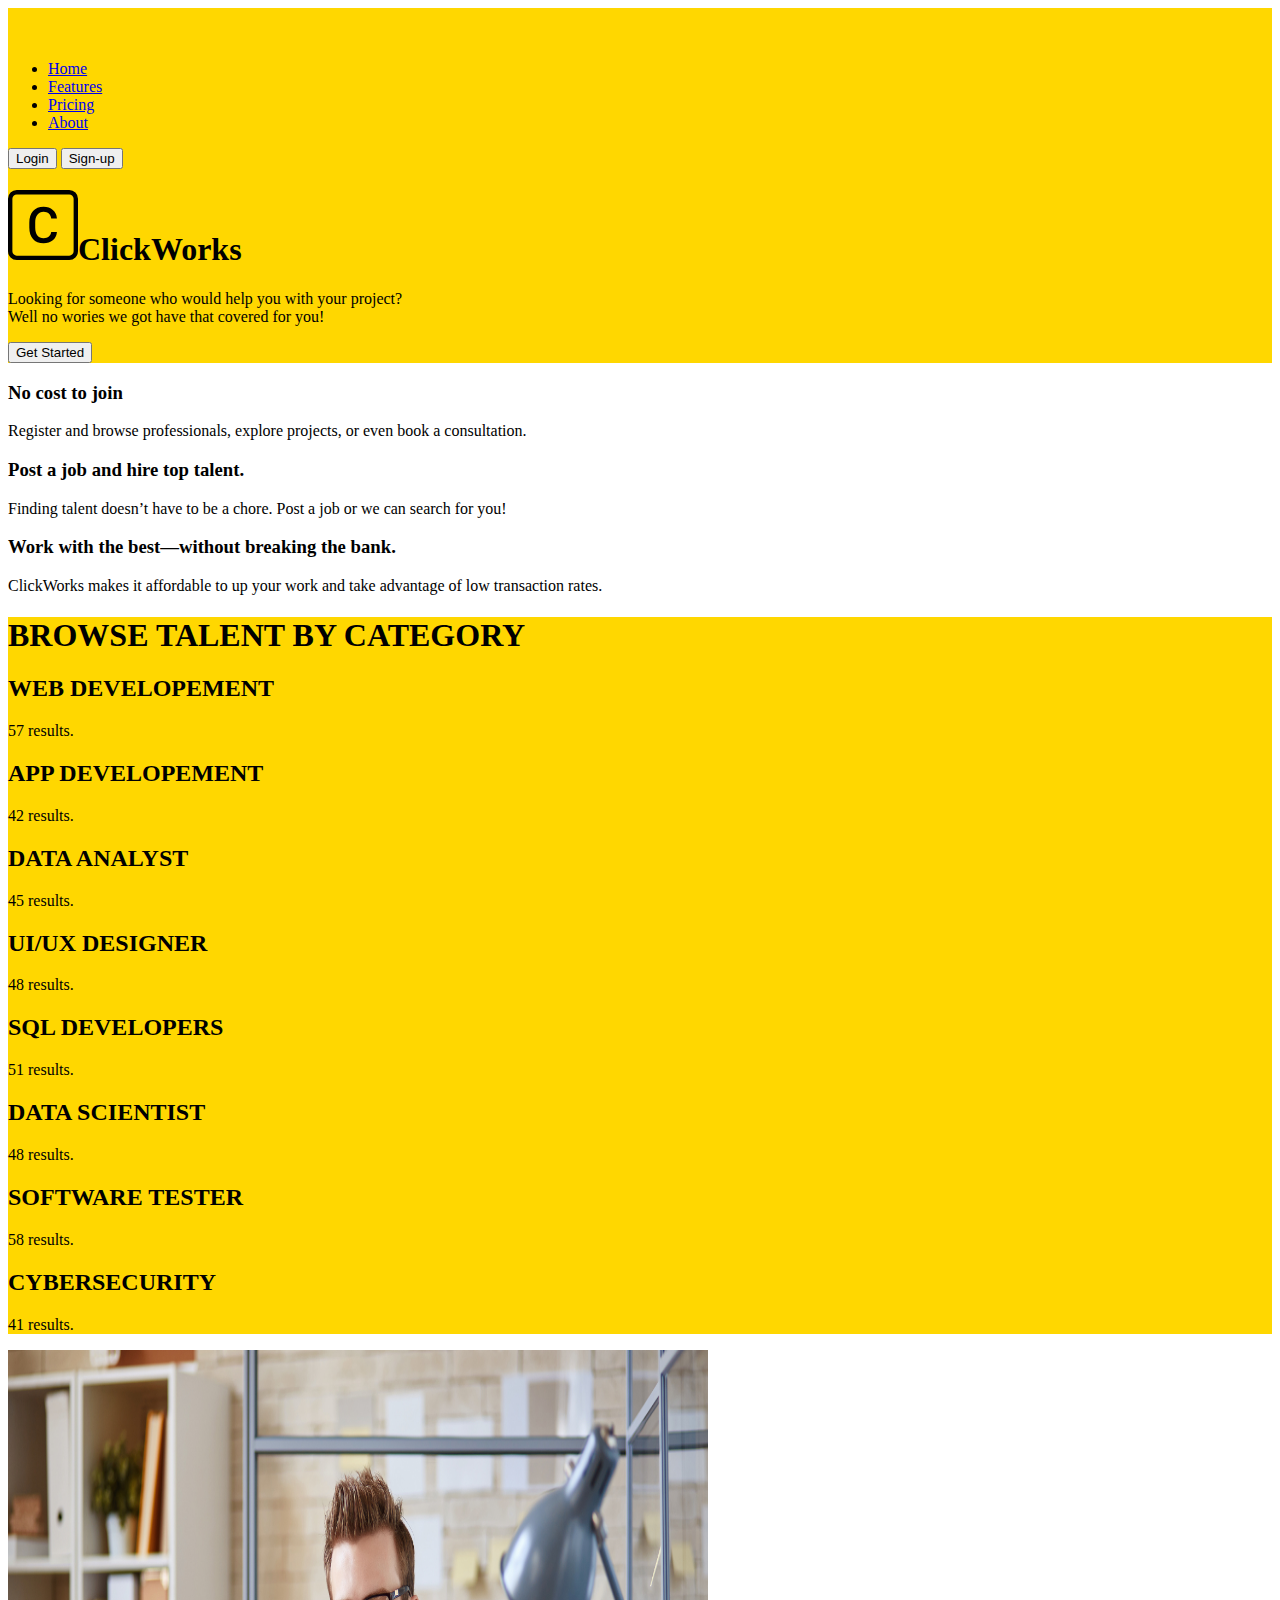
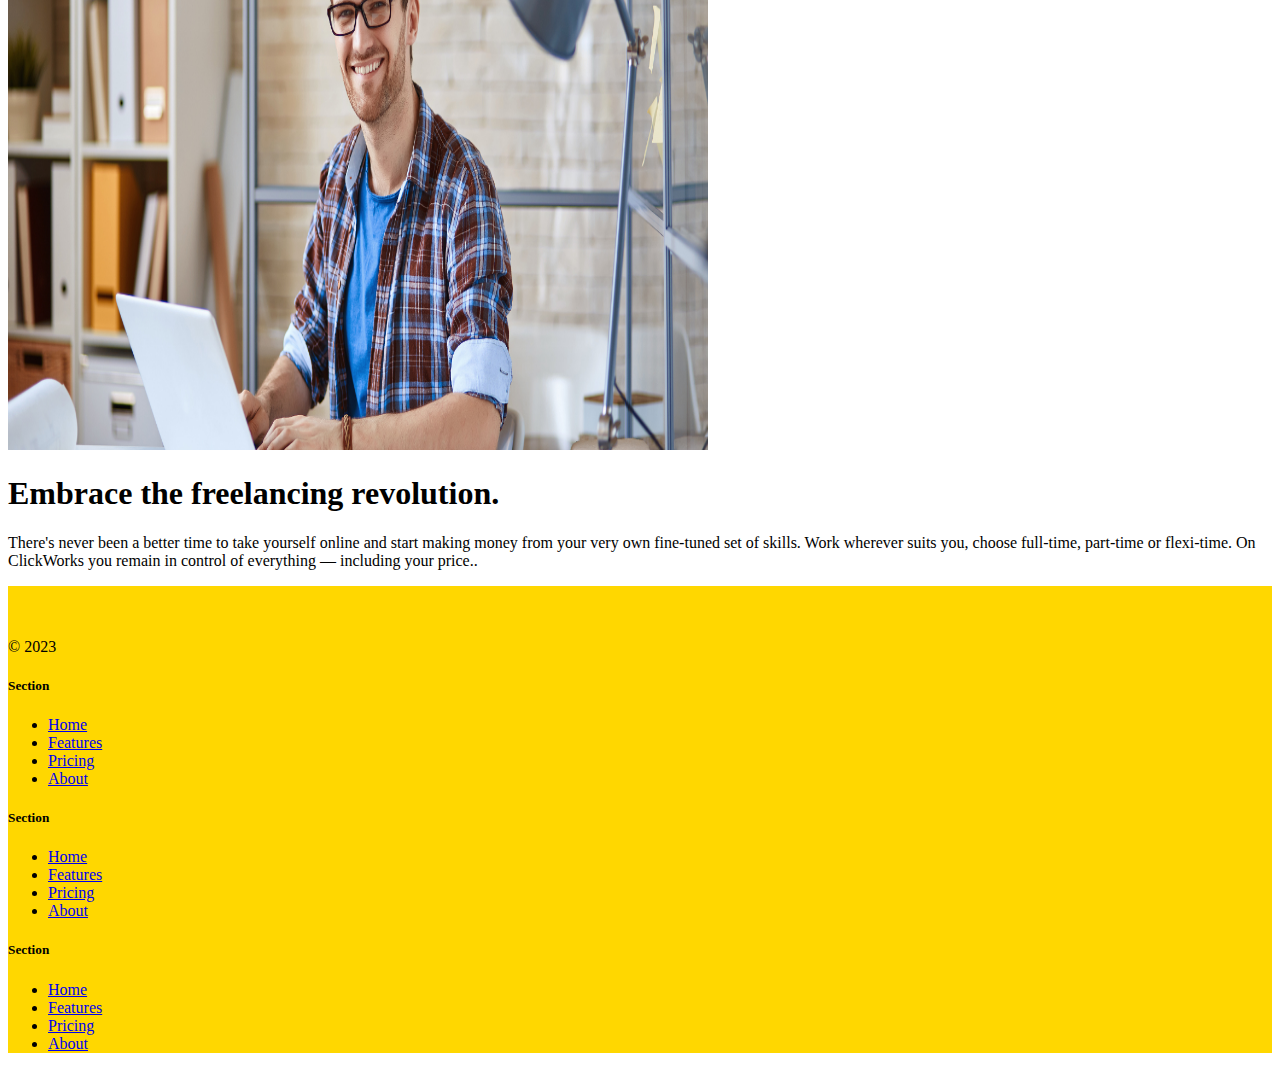
==== index.html @ 7904ba08 "Add files via upload" ====
<!DOCTYPE html>
<html lang="en">
<head>
    <meta charset="UTF-8">
    <meta http-equiv="X-UA-Compatible" content="IE=edge">
    <meta name="viewport" content="width=device-width, initial-scale=1.0">
    <title>ClickWorks</title>
    <link href="https://cdn.jsdelivr.net/npm/bootstrap@5.3.0-alpha3/dist/css/bootstrap.min.css" rel="stylesheet" integrity="sha384-KK94CHFLLe+nY2dmCWGMq91rCGa5gtU4mk92HdvYe+M/SXH301p5ILy+dN9+nJOZ" crossorigin="anonymous">
    <link rel="stylesheet" href="styles.css">
    <link rel="icon" href="favicon-32x32.png">
</head>
<body>
  <section class="gradient-background">
    <header class="p-3 bootstrap-warning">
        <div class="container">
          <div class="d-flex flex-wrap align-items-center justify-content-center justify-content-lg-start">
            <a href="/" class="d-flex align-items-center mb-2 mb-lg-0 text-white text-decoration-none">
              <svg class="bi me-2" width="40" height="32" role="img" aria-label="Bootstrap"><use xlink:href="#bootstrap"></use></svg>
            </a>
    
            <ul class="nav col-12 col-lg-auto me-lg-auto mb-2 justify-content-center mb-md-0">
              <li><a href="#" class="nav-link px-2 text-dark">Home</a></li>
              <li><a href="#" class="nav-link px-2 text-dark">Features</a></li>
              <li><a href="#" class="nav-link px-2 text-dark">Pricing</a></li>
              
              <li><a href="#" class="nav-link px-2 text-dark">About</a></li>
            </ul>
    

    
            <div class="text-end">
              <button type="button" class="btn btn-light me-2">Login</button>
              <button type="button" class="btn btn-dark">Sign-up</button>
            </div>
          </div>
        </div>
      </header>
      <div class="px-4 py-5 my-5 text-center">
        
        <h1 class="display-3 fw-bold text-body-emphasis"><svg xmlns="http://www.w3.org/2000/svg" width="70" height="70" fill="currentColor" class="bi bi-c-square" viewBox="0 0 16 16">
          <path d="M8.146 4.992c-1.212 0-1.927.92-1.927 2.502v1.06c0 1.571.703 2.462 1.927 2.462.979 0 1.641-.586 1.729-1.418h1.295v.093c-.1 1.448-1.354 2.467-3.03 2.467-2.091 0-3.269-1.336-3.269-3.603V7.482c0-2.261 1.201-3.638 3.27-3.638 1.681 0 2.935 1.054 3.029 2.572v.088H9.875c-.088-.879-.768-1.512-1.729-1.512Z"/>
          <path d="M0 2a2 2 0 0 1 2-2h12a2 2 0 0 1 2 2v12a2 2 0 0 1-2 2H2a2 2 0 0 1-2-2V2Zm15 0a1 1 0 0 0-1-1H2a1 1 0 0 0-1 1v12a1 1 0 0 0 1 1h12a1 1 0 0 0 1-1V2Z"/>
        </svg>ClickWorks</h1>
        <div class="col-lg-6 mx-auto">
          <p class="lead mb-4">Looking for someone who would help you with your project?<br> Well no wories we got have that covered for you!</p>
          <div class="d-grid gap-2 d-sm-flex justify-content-sm-center">
            <button type="button" class="btn btn-dark btn-lg px-4 gap-3">Get Started</button>
            
          </div>
        </div>
      </div>
  </section>
  <section>
    <div class="container px-4 py-7" id="hanging-icons">
      
      <div class="row g-4 py-5 row-cols-1 row-cols-lg-3">
        <div class="col d-flex align-items-start">
 
          <div>
            <h3 class="fs-2">No cost to join</h3>
            <p>Register and browse professionals, explore projects, or even book a consultation.</p>
         
            
          </div>
        </div>
        <div class="col d-flex align-items-start">
      
          <div>
            <h3 class="fs-2">Post a job and hire top talent.</h3>
            <p>Finding talent doesn’t have to be a chore. Post a job or we can search for you!</p>
        
          </div>
        </div>
        <div class="col d-flex align-items-start">
     
          <div>
            <h3 class="fs-2">Work with the best—without breaking the bank.</h3>
            <p>ClickWorks makes it affordable to up your work and take advantage of low transaction rates.</p>
          
          </div>
        </div>
      </div>
    </div>


  </section>
  <section class="gradient-background">
    <div class="container my-5">
      <div class="p-5 text-center bg-body-gold rounded-3">
        <h1 class="text-body-emphasis">BROWSE TALENT BY CATEGORY</h1>
 
      </div>
    </div>
    <div class="row justify-content-center align-items-center p-3">
      <div class="col-md-4">
        <div class="h-100 p-5 text-bg-light rounded-3">
          <h2>WEB DEVELOPEMENT</h2>
          <p>57 results.</p>
          
        </div>
      </div>
      <div class="col-md-4">
        <div class="h-100 p-5 bg-body-tertiary border rounded-3">
          <h2>APP DEVELOPEMENT</h2>
          <p>42 results.</p>
          
        </div>
      </div>
    </div>
    <div class="row justify-content-center align-items-center p-3">
      <div class="col-md-4">
        <div class="h-100 p-5 text-bg-light rounded-3">
          <h2>DATA ANALYST</h2>
          <p>45 results.</p>
          
        </div>
      </div>
      <div class="col-md-4">
        <div class="h-100 p-5 bg-body-tertiary border rounded-3">
          <h2>UI/UX DESIGNER</h2>
          <p>48 results.</p>
          
        </div>
      </div>
    </div>
    <div class="row justify-content-center align-items-center p-3">
      <div class="col-md-4">
        <div class="h-100 p-5 text-bg-light rounded-3">
          <h2>SQL DEVELOPERS</h2>
          <p>51 results.</p>
          
        </div>
      </div>
      <div class="col-md-4">
        <div class="h-100 p-5 bg-body-tertiary border rounded-3">
          <h2>DATA SCIENTIST</h2>
          <p>48 results.</p>
          
        </div>
      </div>
    </div>
    <div class="row justify-content-center align-items-center p-3">
      <div class="col-md-4">
        <div class="h-100 p-5 text-bg-light rounded-3">
          <h2>SOFTWARE TESTER</h2>
          <p>58 results.</p>
          
        </div>
      </div>
      <div class="col-md-4">
        <div class="h-100 p-5 bg-body-tertiary border rounded-3">
          <h2>CYBERSECURITY</h2>
          <p>41 results.</p>
          
        </div>
      </div>
    </div>
    





  </section>
  <section>
    <div class="container col-xxl-8 px-4 py-5">
      <div class="row flex-lg-row-reverse align-items-center g-5 py-5">
        <div class="col-10 col-sm-8 col-lg-6">
          <img src="fl.png" class="d-block mx-lg-auto img-fluid" alt="Bootstrap Themes" width="700" height="700" loading="lazy">
        </div>
        <div class="col-lg-6">
          <h1 class="display-5 fw-bold text-body-emphasis lh-1 mb-3">Embrace the freelancing revolution.</h1>
          <p class="lead">There's never been a better time to take yourself online and start making money from your very own fine-tuned set of skills.

            Work wherever suits you, choose full-time, part-time or flexi-time. On ClickWorks you remain in control of everything — including your price..</p>
         
        </div>
      </div>
    </div>
  </section>
  <section class="gradient-background">
    <div class="container">
      <footer class="row row-cols-1 row-cols-sm-2 row-cols-md-5 pt-5 mt-5 border-top">
        <div class="col mb-3">
          <a href="/" class="d-flex align-items-center mb-3 link-body-emphasis text-decoration-none">
            <svg class="bi me-2" width="40" height="32"><use xlink:href="#bootstrap"></use></svg>
          </a>
          <p class="text-body-secondary">© 2023</p>
        </div>
    
        <div class="col mb-3">
    
        </div>
    
        <div class="col mb-3">
          <h5>Section</h5>
          <ul class="nav flex-column">
            <li class="nav-item mb-2"><a href="#" class="nav-link p-0 text-body-secondary">Home</a></li>
            <li class="nav-item mb-2"><a href="#" class="nav-link p-0 text-body-secondary">Features</a></li>
            <li class="nav-item mb-2"><a href="#" class="nav-link p-0 text-body-secondary">Pricing</a></li>
            
            <li class="nav-item mb-2"><a href="#" class="nav-link p-0 text-body-secondary">About</a></li>
          </ul>
        </div>
    
        <div class="col mb-3">
          <h5>Section</h5>
          <ul class="nav flex-column">
            <li class="nav-item mb-2"><a href="#" class="nav-link p-0 text-body-secondary">Home</a></li>
            <li class="nav-item mb-2"><a href="#" class="nav-link p-0 text-body-secondary">Features</a></li>
            <li class="nav-item mb-2"><a href="#" class="nav-link p-0 text-body-secondary">Pricing</a></li>
           
            <li class="nav-item mb-2"><a href="#" class="nav-link p-0 text-body-secondary">About</a></li>
          </ul>
        </div>
    
        <div class="col mb-3">
          <h5>Section</h5>
          <ul class="nav flex-column">
            <li class="nav-item mb-2"><a href="#" class="nav-link p-0 text-body-secondary">Home</a></li>
            <li class="nav-item mb-2"><a href="#" class="nav-link p-0 text-body-secondary">Features</a></li>
            <li class="nav-item mb-2"><a href="#" class="nav-link p-0 text-body-secondary">Pricing</a></li>
            
            <li class="nav-item mb-2"><a href="#" class="nav-link p-0 text-body-secondary">About</a></li>
          </ul>
        </div>
      </footer>
    </div>
  </section>
  <script src="https://cdn.jsdelivr.net/npm/bootstrap@5.3.0-alpha3/dist/js/bootstrap.bundle.min.js" integrity="sha384-ENjdO4Dr2bkBIFxQpeoTz1HIcje39Wm4jDKdf19U8gI4ddQ3GYNS7NTKfAdVQSZe" crossorigin="anonymous"></script>
    
</body>
</html>
---- styles.css ----
.gradient-background {
    background-color: gold;
  }
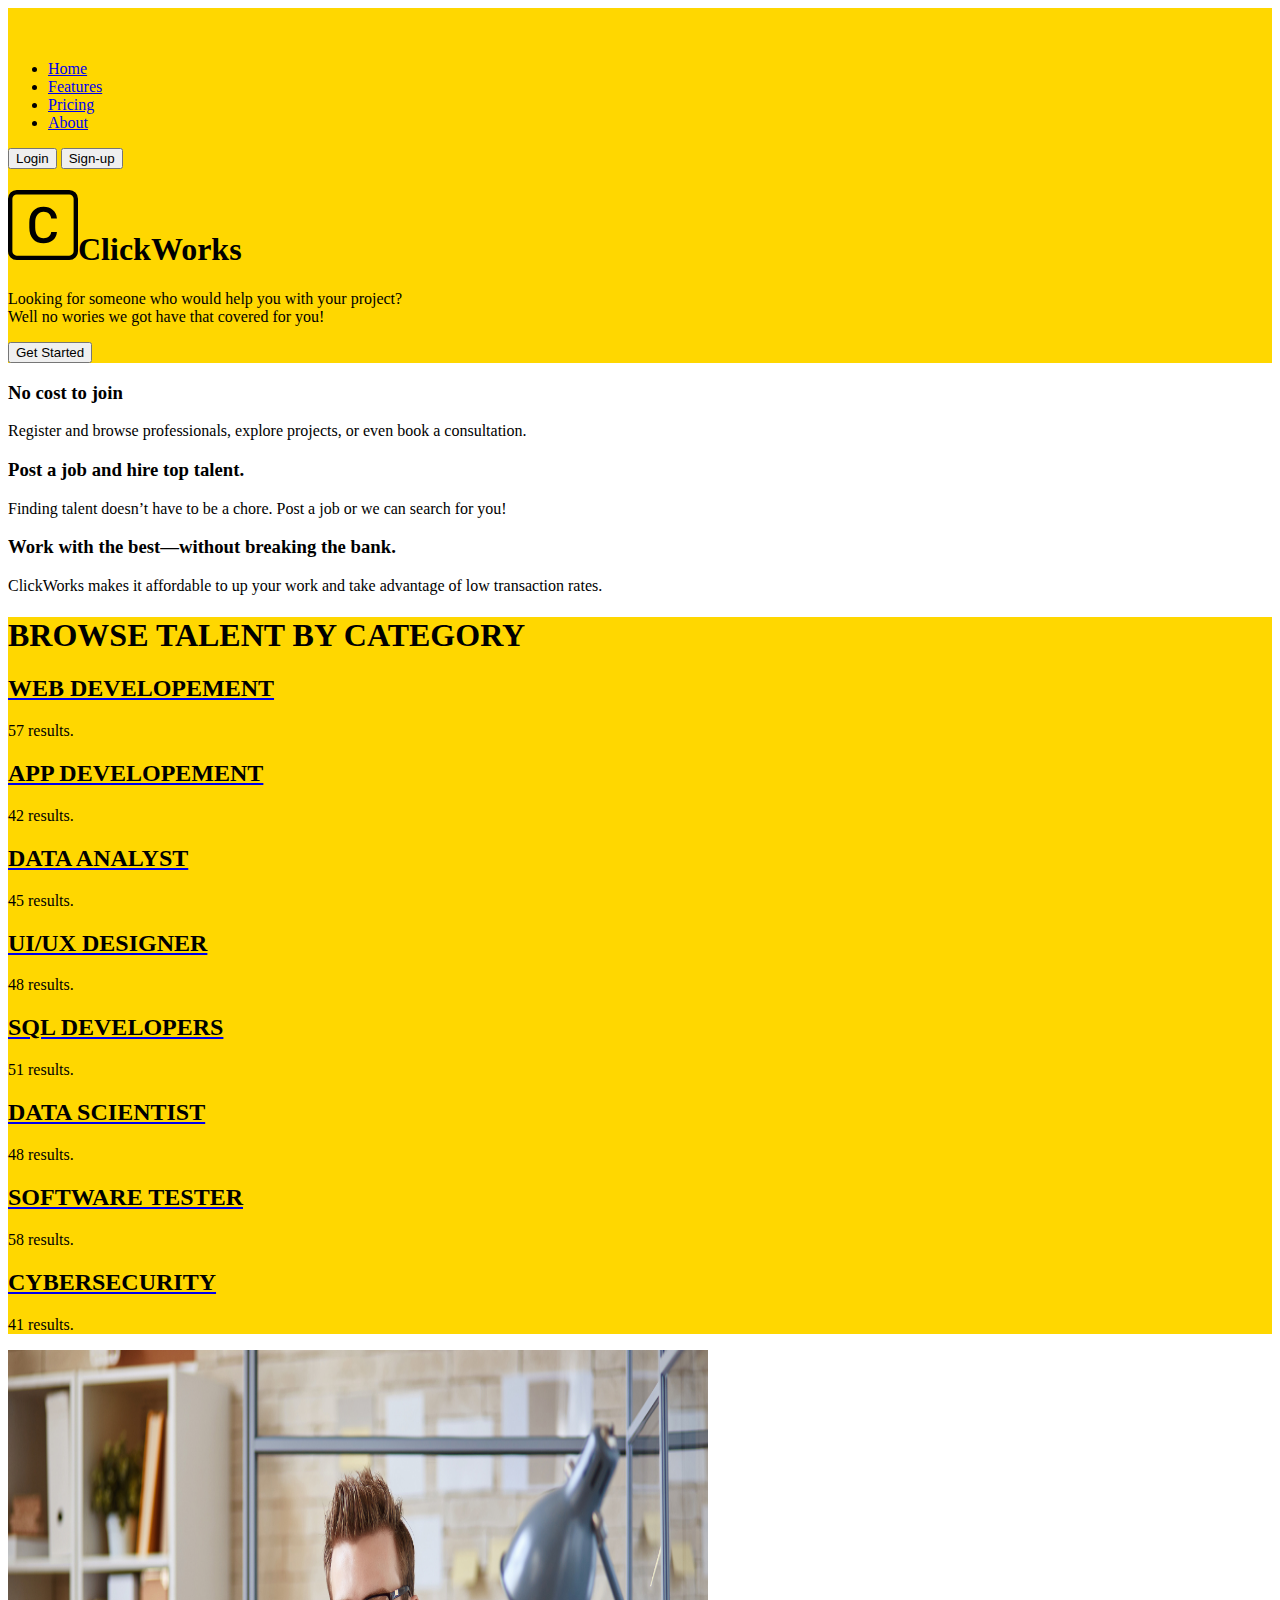
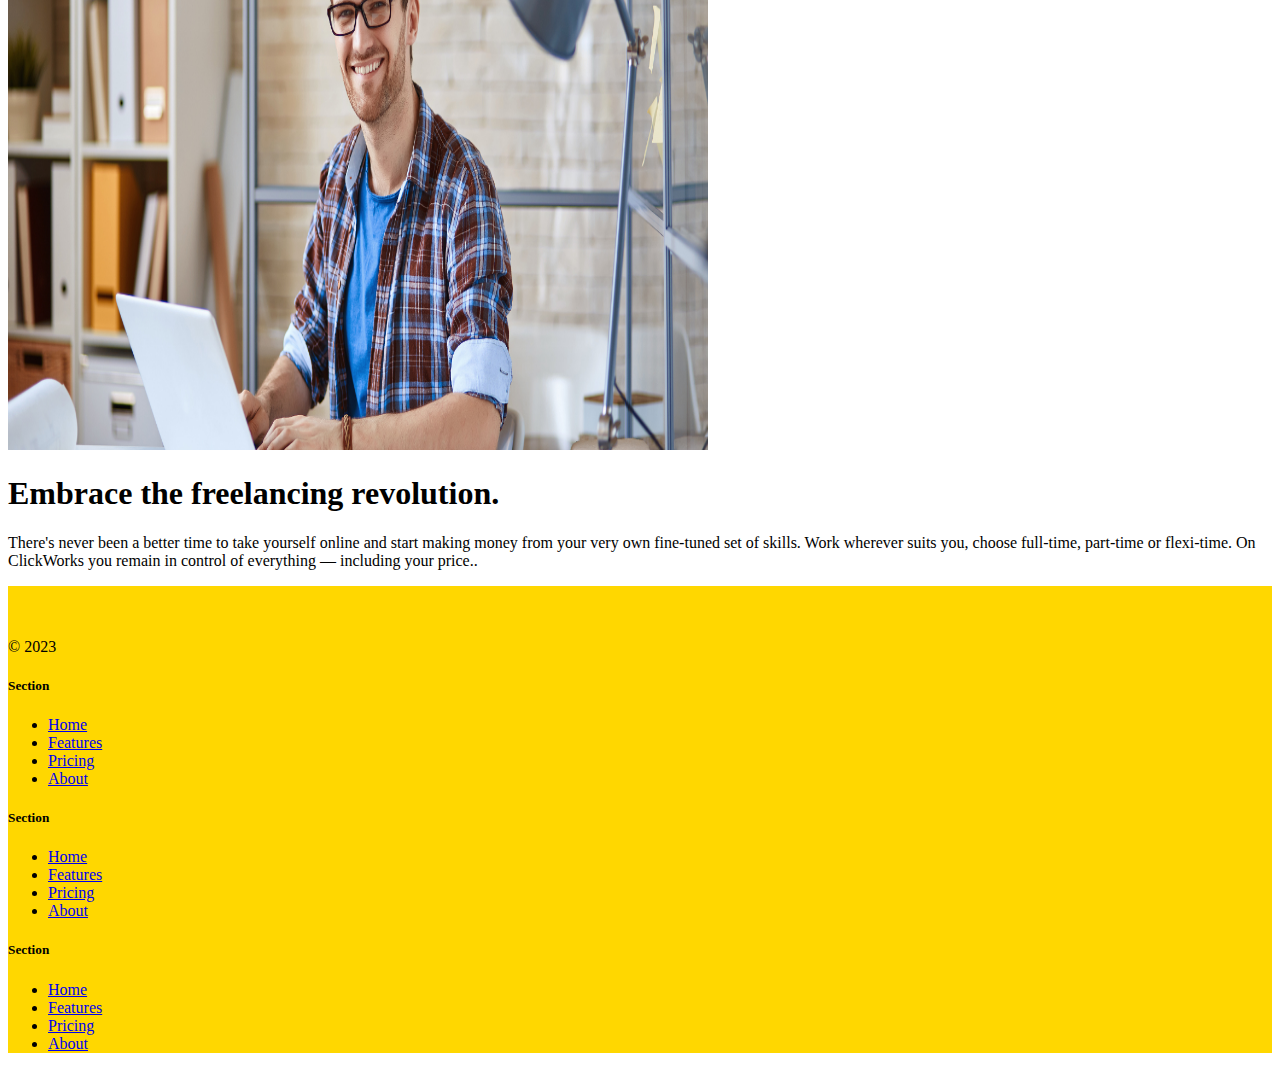
==== commit 80b9f489: "index.html" ====
--- a/index.html
+++ b/index.html
@@ -94,14 +94,18 @@
     <div class="row justify-content-center align-items-center p-3">
       <div class="col-md-4">
         <div class="h-100 p-5 text-bg-light rounded-3">
-          <h2>WEB DEVELOPEMENT</h2>
+
+          <a href="redirect.html">
+          <h2 style="color: black; cursor: pointer; ">WEB DEVELOPEMENT</h2></a>
+
           <p>57 results.</p>
           
         </div>
       </div>
       <div class="col-md-4">
         <div class="h-100 p-5 bg-body-tertiary border rounded-3">
-          <h2>APP DEVELOPEMENT</h2>
+          <a href="redirect.html">
+          <h2 style="color: black; cursor: pointer; ">APP DEVELOPEMENT</h2></a>
           <p>42 results.</p>
           
         </div>
@@ -110,14 +114,17 @@
     <div class="row justify-content-center align-items-center p-3">
       <div class="col-md-4">
         <div class="h-100 p-5 text-bg-light rounded-3">
-          <h2>DATA ANALYST</h2>
+          <a href="redirect.html">
+
+          <h2 style="color: black; cursor: pointer; ">DATA ANALYST</h2></a>
           <p>45 results.</p>
           
         </div>
       </div>
       <div class="col-md-4">
         <div class="h-100 p-5 bg-body-tertiary border rounded-3">
-          <h2>UI/UX DESIGNER</h2>
+          <a href="redirect.html">
+          <h2 style="color: black; cursor: pointer; ">UI/UX DESIGNER</h2></a>
           <p>48 results.</p>
           
         </div>
@@ -126,14 +133,16 @@
     <div class="row justify-content-center align-items-center p-3">
       <div class="col-md-4">
         <div class="h-100 p-5 text-bg-light rounded-3">
-          <h2>SQL DEVELOPERS</h2>
+          <a href="redirect.html">
+          <h2 style="color: black; cursor: pointer; " >SQL DEVELOPERS</h2></a>
           <p>51 results.</p>
           
         </div>
       </div>
       <div class="col-md-4">
         <div class="h-100 p-5 bg-body-tertiary border rounded-3">
-          <h2>DATA SCIENTIST</h2>
+          <a href="redirect.html">
+          <h2 style="color: black; cursor: pointer; ">DATA SCIENTIST</h2></a>
           <p>48 results.</p>
           
         </div>
@@ -142,14 +151,16 @@
     <div class="row justify-content-center align-items-center p-3">
       <div class="col-md-4">
         <div class="h-100 p-5 text-bg-light rounded-3">
-          <h2>SOFTWARE TESTER</h2>
+          <a href="redirect.html">
+          <h2 style="color: black; cursor: pointer; ">SOFTWARE TESTER</h2></a>
           <p>58 results.</p>
           
         </div>
       </div>
       <div class="col-md-4">
         <div class="h-100 p-5 bg-body-tertiary border rounded-3">
-          <h2>CYBERSECURITY</h2>
+          <a href="redirect.html">
+          <h2 style="color: black; cursor: pointer; ">CYBERSECURITY</h2></a>
           <p>41 results.</p>
           
         </div>
@@ -162,6 +173,137 @@
 
 
   </section>
+
+   <!-- <div class="album py-5 bg-body-tertiary">
+    <div class="container">
+
+      <div class="row row-cols-1 row-cols-sm-2 row-cols-md-3 g-3">
+        <div class="col">
+          <div class="card shadow-sm">
+            <svg class="bd-placeholder-img card-img-top" width="100%" height="225" xmlns="http://www.w3.org/2000/svg" role="img" aria-label="Placeholder: Thumbnail" preserveAspectRatio="xMidYMid slice" focusable="false"><title>Placeholder</title><rect width="100%" height="100%" fill="#55595c"></rect><text x="50%" y="50%" fill="#eceeef" dy=".3em">Thumbnail</text></svg>
+            <div class="card-body">
+              <p class="card-text"><b>NIRAJ RAUT</b></p>
+              <p>BACKEND DEVELOPER</p>
+              <P>$60 per hour</P>
+
+              <div class="d-flex justify-content-between align-items-center">
+                
+                
+              </div>
+            </div>
+          </div>
+        </div>
+        <div class="col">
+          <div class="card shadow-sm">
+            <svg class="bd-placeholder-img card-img-top" width="100%" height="225" xmlns="http://www.w3.org/2000/svg" role="img" aria-label="Placeholder: Thumbnail" preserveAspectRatio="xMidYMid slice" focusable="false"><title>Placeholder</title><rect width="100%" height="100%" fill="#55595c"></rect><text x="50%" y="50%" fill="#eceeef" dy=".3em">Thumbnail</text></svg>
+            <div class="card-body">
+              <p class="card-text"><b>ADITYA RATHOD</b></p>
+              <p>UI/UX DESIGNER</p>
+              <P>$70 per hour</P>
+              <div class="d-flex justify-content-between align-items-center">
+                
+                
+              </div>
+            </div>
+          </div>
+        </div>
+        <div class="col">
+          <div class="card shadow-sm">
+            <svg class="bd-placeholder-img card-img-top" width="100%" height="225" xmlns="http://www.w3.org/2000/svg" role="img" aria-label="Placeholder: Thumbnail" preserveAspectRatio="xMidYMid slice" focusable="false"><title>Placeholder</title><rect width="100%" height="100%" fill="#55595c"></rect><text x="50%" y="50%" fill="#eceeef" dy=".3em">Thumbnail</text></svg>
+            <div class="card-body">
+              <p class="card-text"><b>ATHARVA SALVI</b></p>
+              <p>DATA SCIENTIST</p>
+              <p>$80 per hour</p>
+              <div class="d-flex justify-content-between align-items-center">
+                
+              </div>
+            </div>
+          </div>
+        </div>
+
+        <div class="col">
+          <div class="card shadow-sm">
+            <svg class="bd-placeholder-img card-img-top" width="100%" height="225" xmlns="http://www.w3.org/2000/svg" role="img" aria-label="Placeholder: Thumbnail" preserveAspectRatio="xMidYMid slice" focusable="false"><title>Placeholder</title><rect width="100%" height="100%" fill="#55595c"></rect><text x="50%" y="50%" fill="#eceeef" dy=".3em">Thumbnail</text></svg>
+            <div class="card-body">
+              <p class="card-text"><b>KUNAL SHARMA</b></p>
+              <p>DEVOPS ENGINEER</p>
+              <p>$69 per hour</p>
+              <div class="d-flex justify-content-between align-items-center">
+                
+              </div>
+            </div>
+          </div>
+        </div>
+        <div class="col">
+          <div class="card shadow-sm">
+            <svg class="bd-placeholder-img card-img-top" width="100%" height="225" xmlns="http://www.w3.org/2000/svg" role="img" aria-label="Placeholder: Thumbnail" preserveAspectRatio="xMidYMid slice" focusable="false"><title>Placeholder</title><rect width="100%" height="100%" fill="#55595c"></rect><text x="50%" y="50%" fill="#eceeef" dy=".3em">Thumbnail</text></svg>
+            <div class="card-body">
+              <p class="card-text"><b>DHRUVIN SHAH</b></p>
+              <p>DATA ANALYST</p>
+              <p>$70 per hour</p>
+              <div class="d-flex justify-content-between align-items-center">
+                
+              </div>
+            </div>
+          </div>
+        </div>
+        <div class="col">
+          <div class="card shadow-sm">
+            <svg class="bd-placeholder-img card-img-top" width="100%" height="225" xmlns="http://www.w3.org/2000/svg" role="img" aria-label="Placeholder: Thumbnail" preserveAspectRatio="xMidYMid slice" focusable="false"><title>Placeholder</title><rect width="100%" height="100%" fill="#55595c"></rect><text x="50%" y="50%" fill="#eceeef" dy=".3em">Thumbnail</text></svg>
+            <div class="card-body">
+              <p class="card-text"><b>SANDESH PARAB</b></p>
+              <p>WEB DEVELOPER</p>
+              <p>$50 per hour</p>
+              <div class="d-flex justify-content-between align-items-center">
+                
+              </div>
+            </div>
+          </div>
+        </div>
+
+        <div class="col">
+          <div class="card shadow-sm">
+            <svg class="bd-placeholder-img card-img-top" width="100%" height="225" xmlns="http://www.w3.org/2000/svg" role="img" aria-label="Placeholder: Thumbnail" preserveAspectRatio="xMidYMid slice" focusable="false"><title>Placeholder</title><rect width="100%" height="100%" fill="#55595c"></rect><text x="50%" y="50%" fill="#eceeef" dy=".3em">Thumbnail</text></svg>
+            <div class="card-body">
+              <p class="card-text"><b>ADITYA DESAI</b></p>
+              <p>CYBER SECURITY</p>
+              <p>$70 per hour</p>
+              <div class="d-flex justify-content-between align-items-center">
+                
+              </div>
+            </div>
+          </div>
+        </div>
+        <div class="col">
+          <div class="card shadow-sm">
+            <svg class="bd-placeholder-img card-img-top" width="100%" height="225" xmlns="http://www.w3.org/2000/svg" role="img" aria-label="Placeholder: Thumbnail" preserveAspectRatio="xMidYMid slice" focusable="false"><title>Placeholder</title><rect width="100%" height="100%" fill="#55595c"></rect><text x="50%" y="50%" fill="#eceeef" dy=".3em">Thumbnail</text></svg>
+            <div class="card-body">
+              <p class="card-text"><b>MUKUND DHANUKA</b></p>
+              <p>FULL STACK ENGINEER</p>
+              <p>$65 per hour</p>
+              <div class="d-flex justify-content-between align-items-center">
+               
+              </div>
+            </div>
+          </div>
+        </div>
+        <div class="col">
+          <div class="card shadow-sm">
+            <svg class="bd-placeholder-img card-img-top" width="100%" height="225" xmlns="http://www.w3.org/2000/svg" role="img" aria-label="Placeholder: Thumbnail" preserveAspectRatio="xMidYMid slice" focusable="false"><title>Placeholder</title><rect width="100%" height="100%" fill="#55595c"></rect><text x="50%" y="50%" fill="#eceeef" dy=".3em">Thumbnail</text></svg>
+            <div class="card-body">
+              <p class="card-text"><b>SIDDHANT RAM</b></p>
+              <p>DATABASE ENGINEER</p>
+              <p>$60 per hour</p>
+              <div class="d-flex justify-content-between align-items-center">
+                
+              </div>
+            </div>
+          </div>
+        </div>
+      </div>
+    </div>
+  </div>--> 
+
   <section>
     <div class="container col-xxl-8 px-4 py-5">
       <div class="row flex-lg-row-reverse align-items-center g-5 py-5">
@@ -176,7 +318,7 @@
          
         </div>
       </div>
-    </div>
+    </div> 
   </section>
   <section class="gradient-background">
     <div class="container">
@@ -228,6 +370,8 @@
     </div>
   </section>
   <script src="https://cdn.jsdelivr.net/npm/bootstrap@5.3.0-alpha3/dist/js/bootstrap.bundle.min.js" integrity="sha384-ENjdO4Dr2bkBIFxQpeoTz1HIcje39Wm4jDKdf19U8gI4ddQ3GYNS7NTKfAdVQSZe" crossorigin="anonymous"></script>
-    
+    <script src="index.js">
+
+    </script>
 </body>
-</html>+</html>
